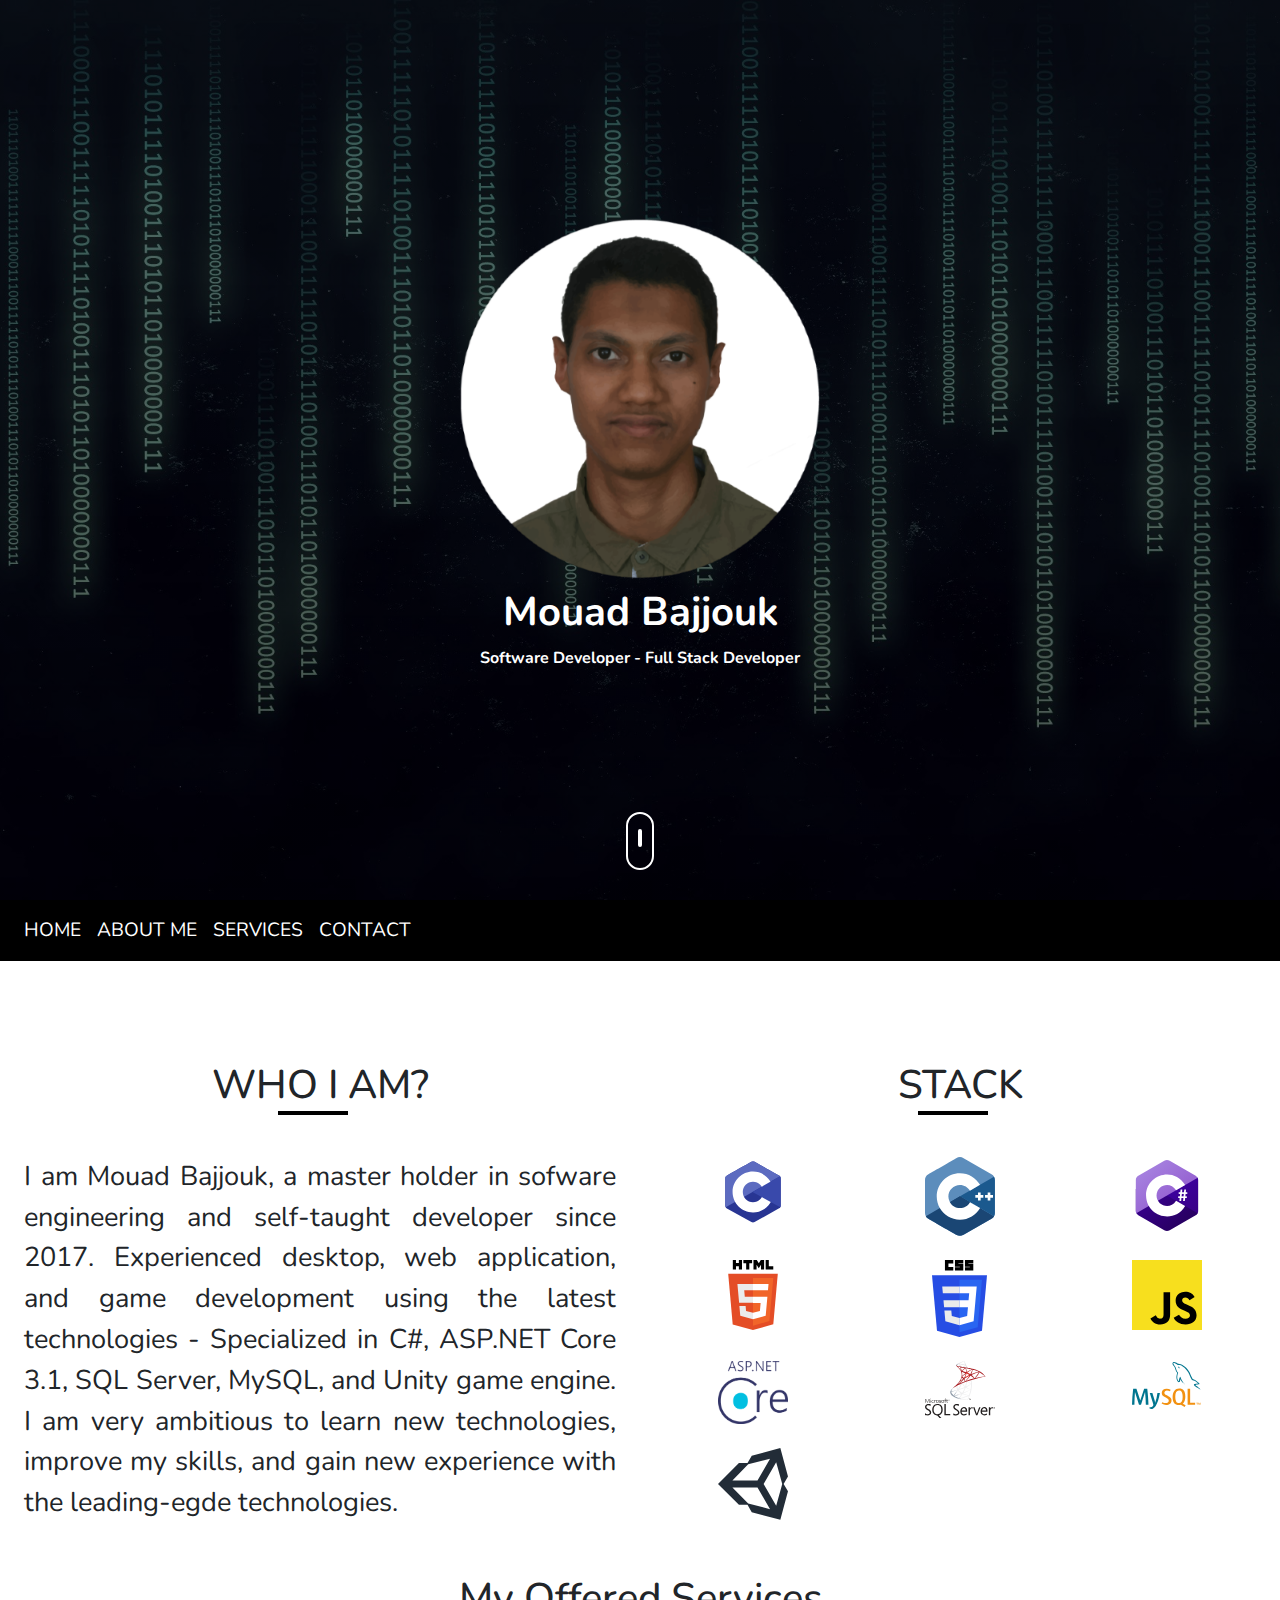
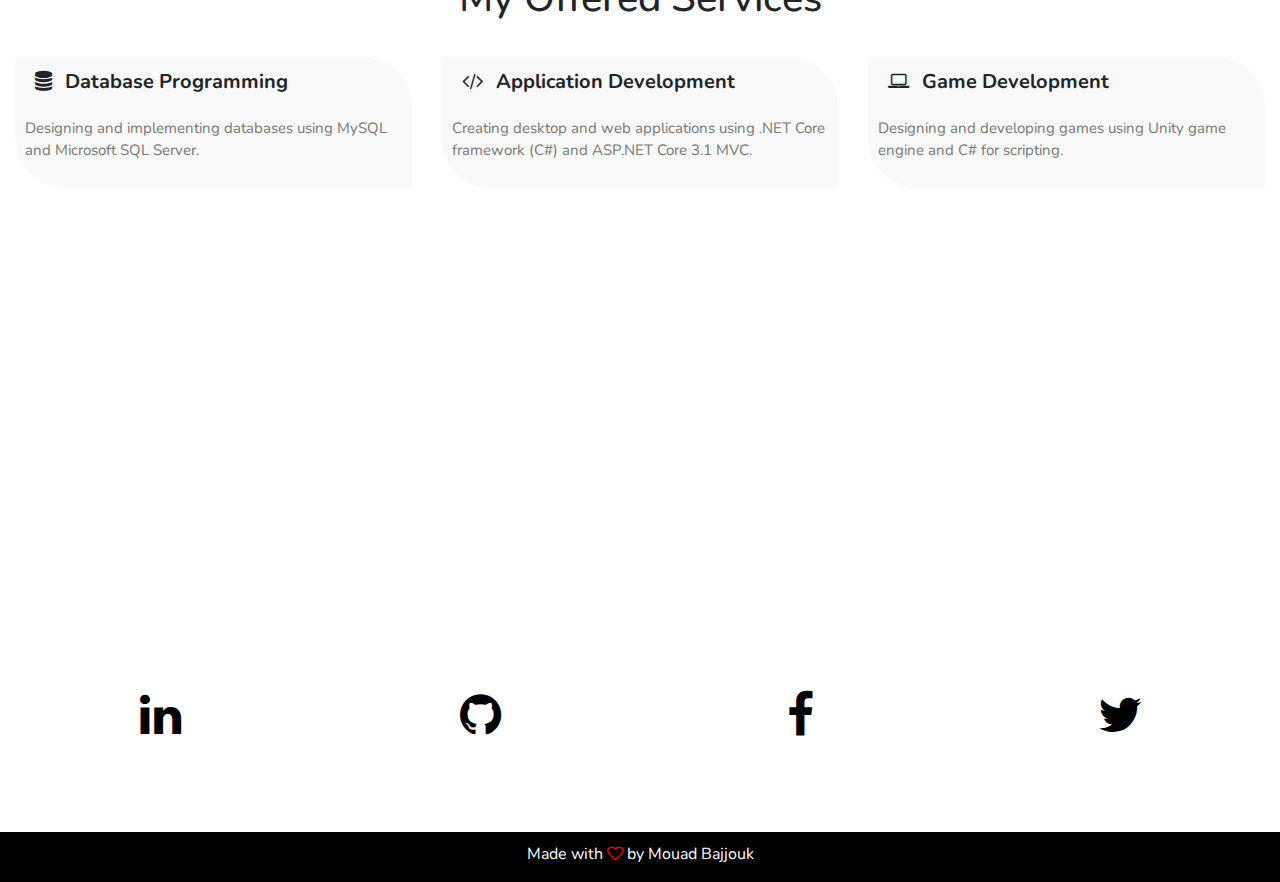
==== index.html @ d325a87f "responsiveness website size" ====
<!DOCTYPE html>
<html lang="en">
    <head>
        <meta charset="utf-8" />
        <title>My Resume</title>
        <link href="https://fonts.googleapis.com/css2?family=Nunito&display=swap" rel="stylesheet" />
        <link rel="icon" href="img/icon.png" />
        <meta name="description" content="Mouad Bajjouk portfolio. A desktop and web application developer. Works also as a game developer using Unity engine." />
        <meta name="keywords" content="C, C++, C#, HTML, CSS, JavaScript, ASP.NET, ASP.NET Core, ASP.NET Core MVC, Microsoft SQL Server, MySQL, Unity" />
        <meta name="author" content="Mouad Bajjouk" />
        <meta name="viewport" content="width=device-width, initial-scale=1.0" />
        <link rel="stylesheet" type="text/css" href="style.css" />
        <link rel="stylesheet" type="text/css" href="https://stackpath.bootstrapcdn.com/bootstrap/4.4.1/css/bootstrap.min.css" />
        <script src="https://code.jquery.com/jquery-3.4.1.slim.min.js"></script>
        <script src="https://cdn.jsdelivr.net/npm/popper.js@1.16.0/dist/umd/popper.min.js"></script>
        <script src="https://stackpath.bootstrapcdn.com/bootstrap/4.4.1/js/bootstrap.min.js"></script>
        <link rel="stylesheet" type="text/css" href="https://stackpath.bootstrapcdn.com/font-awesome/4.7.0/css/font-awesome.min.css" />
        <link href="https://fonts.googleapis.com/css2?family=Nunito&display=swap" rel="stylesheet" />
    </head>
    <body>
        <section id="header">
            <div class="container-fluid text-center">
                <div class="user-box">
                    <img style="width: 80%; height: auto;" src="img/profile.png"/>
                    <h1>Mouad Bajjouk</h1>
                    <p>Software Developer - Full Stack Developer</p>
                </div>
            </div>
            <div class="scroll-btn">
                <div class="scroll-bar">
                    <a href="#about"><span> </span></a>
                </div>
            </div>
        </section>
        <section id="user-info">
            <div class="nav-bar">
                <nav class="navbar navbar-expand-lg">
                    <button class="navbar-toggler" type="button" data-toggle="collapse" data-target="#navbarSupportedContent" aria-controls="navbarSupportedContent" aria-expanded="false" aria-label="Toggle navigation">
                        <i class="fa fa-bars"></i>
                    </button>
                    <div class="collapse navbar-collapse" id="navbarSupportedContent">
                        <ul class="navbar-nav">
                            <li class="nav-item"><a class="nav-link" href="#top">HOME</a></li>
                            <li class="nav-item"><a class="nav-link" href="#about">ABOUT ME</a></li>
                            <li class="nav-item"><a class="nav-link" href="#services">SERVICES</a></li>
                            <li class="nav-item"><a class="nav-link" href="#contact">CONTACT</a></li>
                        </ul>
                    </div>
                </nav>
            </div>
            <div class="about container-fluid" id="about">
                <div class="row">
                    <div class="col-12 col-md-6 px-4">
                        <h1 class="text-center line">WHO I AM?</h1>
                        <p class="text-justify mt-5" style="font-size: 1.7rem;">
                            I am Mouad Bajjouk, a master holder in sofware engineering and self-taught developer since 2017. Experienced desktop, web application, and game development using the latest technologies - Specialized in C#,
                            ASP.NET Core 3.1, SQL Server, MySQL, and Unity game engine. I am very ambitious to learn new technologies, improve my skills, and gain new experience with the leading-egde technologies.
                        </p>
                    </div>
                    <div class="col-12 col-md-6 px-4">
                        <h1 class="text-center line">STACK</h1>
                        <center>
                            <div class="row mt-5 pb-4">
                                <div class="pb-4 col-6 col-md-4"><img class="img-fluid stack" src="img/svg/c-programming.svg" /></div>
                                <div class="pb-4 col-6 col-md-4"><img class="img-fluid stack" src="img/svg/c-logo-svg-vector.svg" /></div>
                                <div class="pb-4 col-6 col-md-4"><img class="img-fluid stack" src="img/svg/C_Sharp_logo.svg" /></div>
                                <div class="pb-4 col-6 col-md-4"><img class="img-fluid stack" src="img/svg/HTML5%20Logo.svg" /></div>
                                <div class="pb-4 col-6 col-md-4"><img class="img-fluid stack" src="img/svg/CSS3_logo_and_wordmark.svg" style="width: 55px;" /></div>
                                <div class="pb-4 col-6 col-md-4"><img class="img-fluid stack" src="img/svg/Unofficial_JavaScript_logo_2.svg" /></div>
                                <div class="pb-4 col-6 col-md-4"><img class="img-fluid stack" src="img/svg/pngwing.com.png" /></div>
                                <div class="col-6 col-md-4"><img class="img-fluid stack" src="img/svg/microsoft-sql-server.svg" /></div>
                                <div class="col-6 col-md-4"><img class="img-fluid stack" src="img/svg/mysql-7.svg" /></div>
                                <div class="col-6 col-md-4"><img class="img-fluid stack" src="img/svg/unity-seeklogo.com.svg" /></div>
                            </div>
                        </center>
                    </div>
                </div>
            </div>
            <div class="services" id="services" style="margin-top: 10rem;">
                <div class="container-fluid">
                    <h1 class="text-center">My Offered Services</h1>
                    <div class="row">
                        <div class="col-md-4">
                            <div class="service-box">
                                <i class="fa fa-database"></i><span>Database Programming</span>
                                <p>Designing and implementing databases using MySQL and Microsoft SQL Server.</p>
                            </div>
                        </div>
                        <div class="col-md-4">
                            <div class="service-box">
                                <i class="fa fa-code"></i><span>Application Development</span>
                                <p>Creating desktop and web applications using .NET Core framework (C#) and ASP.NET Core 3.1 MVC.</p>
                            </div>
                        </div>
                        <div class="col-md-4">
                            <div class="service-box">
                                <i class="fa fa-laptop"></i><span>Game Development</span>
                                <p>Designing and developing games using Unity game engine and C# for scripting.</p>
                            </div>
                        </div>
                    </div>
                </div>
            </div>
            <div class="contact" id="contact">
                <div class="container-fluid text-center">
                    <h1>Contact Me</h1>
                    <div class="row">
                        <div class="col-md-4">
                            <i class="fa fa-phone"></i>
                            <p>
                                +212 648643397<br />
                                +60 1423557506
                            </p>
                        </div>
                        <div class="col-md-4">
                            <i class="fa fa-envelope"></i>
                            <p>mouad.baj@gmail.com</p>
                        </div>
                        <div class="col-md-4">
                            <i class="fa fa-paperclip"></i>
                            <p><a href="form.html" class="nav-link" style="text-decoration: underline;">Form</a></p>
                        </div>
                    </div>
                    <a href="files/CV Final - ex web.pdf">
                        <button type="button" class="btn btn-primary"><i class="fa fa-download"></i>Resume</button>
                    </a>
                    <a href="https://www.linkedin.com/in/mouadbajjouk/" target="_blank">
                        <button type="button" class="btn btn-primary"><i class="fa fa-rocket"></i>Hire Me!</button>
                    </a>
                </div>
                <div class="container-fluid text-center" style="margin-top: 3rem;">
                    <div class="row">
                        <div class="col-3 col-sm-3">
                            <a href="https://www.linkedin.com/in/mouadbajjouk/" target="_blank">
                                <button class="social-btn"><i class="fa fa-linkedin" style="font-size: 3rem;"></i></button>
                            </a>
                        </div>
                        <div class="col-3 col-sm-3">
                            <a href="https://github.com/mouadbajjouk" target="_blank">
                                <button class="social-btn"><i class="fa fa-github" style="font-size: 3rem;"></i></button>
                            </a>
                        </div>
                        <div class="col-3 col-sm-3">
                            <a href="https://www.facebook.com/mouad.bajjouk/" target="_blank">
                                <button class="social-btn"><i class="fa fa-facebook" style="font-size: 3rem;"></i></button>
                            </a>
                        </div>
                        <div class="col-3 col-sm-3">
                            <a href="https://twitter.com/mouad_baj" target="_blank">
                                <button class="social-btn"><i class="fa fa-twitter" style="font-size: 3rem;"></i></button>
                            </a>
                        </div>
                    </div>
                </div>
                <div class="footer text-center">
                    <p>Made with <i class="fa fa-heart-o"></i> by Mouad Bajjouk</p>
                </div>
            </div>
        </section>
        <script src="smooth-scroll.js"></script>
        <script>
            var scroll = new SmoothScroll('a[href*="#"]');
        </script>
    </body>
</html>
---- style.css ----
* {
    font-family: "Nunito", sans-serif;
}
body {
    margin: 0;
    padding: 0;
    font-family: "Nunito", sans-serif;
}
#header {
    height: 100vh;
    background: linear-gradient(rgba(0, 0, 0, 0.6), rgba(0, 0, 0, 0.6)), url(img/background.jpg);
    background-position: center;
    background-size: cover;
    background-attachment: fixed;
}
.user-box {
    top: 50%;
    left: 50%;
    transform: translate(-50%, -50%);
    position: absolute;
}
.user-box img {
/*
    border-radius: 50%;
    border: 2px solid #6caed5;
*/
}
.user-box h1 {
    color: #fff;
    font-weight: bold;
    margin: 10px;
}
.user-box p {
    color: #fff;
    font-weight: bold;
    margin: 10px;
}
.scroll-btn {
    bottom: 30px;
    position: absolute;
    left: 50%;
    transform: translateX(-50%);
    border: 2px solid #fff;
    padding: 10px 10px 20px;
    border-radius: 30px;
}
.scroll-bar span {
    border: 2px solid #fff;
    font-size: 10px;
    border-radius: 30px;
}
.scroll-bar {
    animation: mover 1s infinite alternate;
}
@keyframes mover {
    0% {
        transform: translateY(0);
    }
    0% {
        transform: translateY(10px);
    }
}
.about {
    padding-top: 100px;
    margin-bottom: -130px;
}
.profile-img {
    height: auto;
    width: 20rem;
}
.nav-bar {
    top: 0;
    position: sticky;
    z-index: 2;
}
.navbar {
    background-color: #000;
}
.navbar-brand img {
    height: 50px;
}
.nav-bar .fa-bars {
    font-size: 35px;
    color: #fff;
}
.navbar-toggler {
    outline: none !important;
}
.navbar-nav {
}
.nav-link {
    color: #fff !important;
    font-size: 1.2rem;
}
.skills-bar p {
    margin-bottom: 6px;
    font-weight: 600;
}
.progress {
    border-radius: 16px !important;
    margin-bottom: 10px;
}
.progress-bar {
    border-radius: 16px;
    background: #000 !important;
}
.line::after {
    content: "";
    position: absolute;
    border-top: 4px solid black;
    left: 43.5%;
    top: 50px;
    margin: auto;
    width: 70px;
    height: 0px;
}
.stack {
    width: 70px;
    height: 70px;
}
.resume {
    margin-top: -50px;
    padding-top: 50px;
    padding-bottom: 30px;
    background-color: #f9f9f9;
}
.resume h3 {
    margin-bottom: 50px;
}
.timeline {
    list-style-type: none;
    position: relative;
}
.timeline:before {
    content: "";
    background: #555;
    display: inline-block;
    position: absolute;
    left: 29px;
    width: 2px;
    height: 100%;
    z-index: 1;
}
.timeline li {
    margin-top: 20px;
    margin-bottom: 20px;
    margin-left: 20px;
    background: #fff;
}
.timeline li h4 {
    background-color: #000;
    padding: 5px 0 5px 20px;
    color: #fff;
    font-size: 15px;
}
.timeline li h4 span {
    font-weight: bold;
    color: #ccc;
}
.timeline li:before {
    content: "";
    background: #fff;
    display: inline-block;
    position: absolute;
    border-radius: 50%;
    border: 3px solid #000;
    left: 20px;
    width: 20px;
    height: 20px;
    z-index: 1;
}
.services {
    padding-top: 00px;
    padding-bottom: 50px;
}
.services h1 {
    margin-bottom: 15px;
}
.service-box {
    background: #f9f9f9;
    padding: 10px;
    margin-top: 20px;
    border-top-right-radius: 50px;
    border-bottom-left-radius: 50px;
    transition: 1s;
}
.service-box .fa {
    margin: 0 10px;
    font-size: 20px;
}
.service-box span {
    margin: 3px;
    font-size: 20px;
    font-weight: bold;
}
.service-box p {
    font-size: 15px;
    margin-top: 20px;
    color: #777;
    transition: 1s;
}
.service-box:hover {
    background: #000;
    color: #fff;
    border-top-right-radius: 0px;
    border-bottom-left-radius: 0px;
    border-top-left-radius: 50px;
    border-bottom-right-radius: 50px;
    transition: 1s;
}
.service-box:hover p {
    color: #fff;
    transition: 1s;
}
.contact {
    padding-top: 50px;
    background: linear-gradient(rgba(0, 0, 0, 0.8), rgba(0, 0, 0, 0.8)), url(img/background.jpg);
    background-position: center;
    background-size: cover;
    background-attachment: fixed;
    color: #fff;
}
.contact .row {
    padding: 30px 0px;
    font-size: 22px;
}
.contact .col-md-4 .fa {
    padding: 10px;
    font-size: 40px;
}
.contact .btn {
    padding: 10px 25px 10px 25px;
    margin: 5px;
    border-radius: 30px;
    border: 2px solid #fff;
    background: transparent;
}
.contact .btn:focus {
    box-shadow: none !important;
}
.contact .btn:hover {
    border: 2px solid #000 !important;
    background: #fff !important;
    transition: 0.6s;
    color: #000;
}
.contact .btn .fa {
    margin-right: 10px;
}
.footer {
    background: #000;
    height: 50px;
    margin-top: 50px;
    color: #fff;
    padding-top: 10px;
}
.fa-heart-o {
    color: red;
}
.social-icons {
    top: 0%;
    transform: translateY(-50%);
    position: sticky;
    z-index: 1;
    width: 80px;
}
.social-icons ul {
    padding: initial;
}
.social-icons ul li {
    height: 40px;
    width: 40px;
    list-style-type: none;
    padding-left: 12px;
    padding-top: 6px;
    margin-top: 5px;
    color: #fff;
    background: #000;
}
.social-icons ul li:hover {
    padding-left: 30px;
    width: 80px;
    transition: 1s;
}
.social-btn {
    width: 70px;
    height: 70px;
    background-color: #fff;
    color: #000;
    border: none;
    transition: 0.3s;
}
.social-btn:hover {
    background-color: #999;
    transition: 0.3s;
}
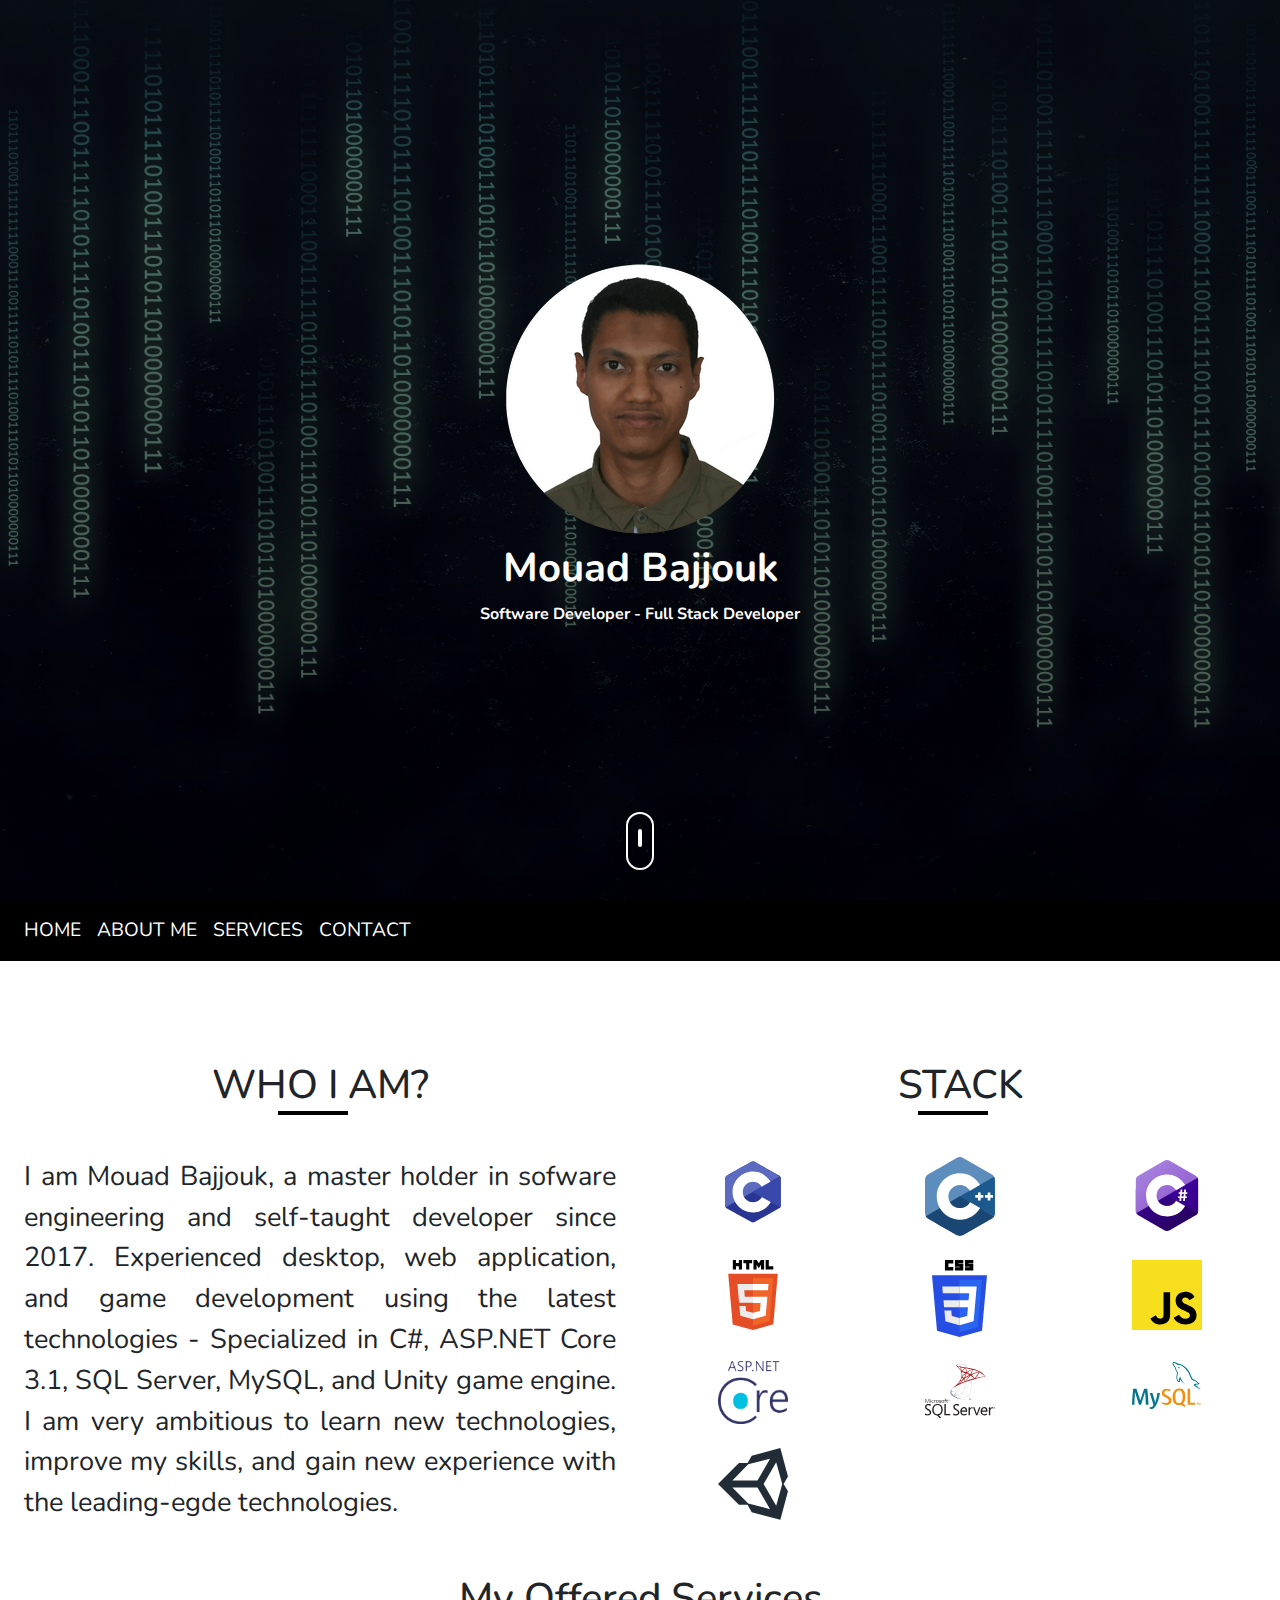
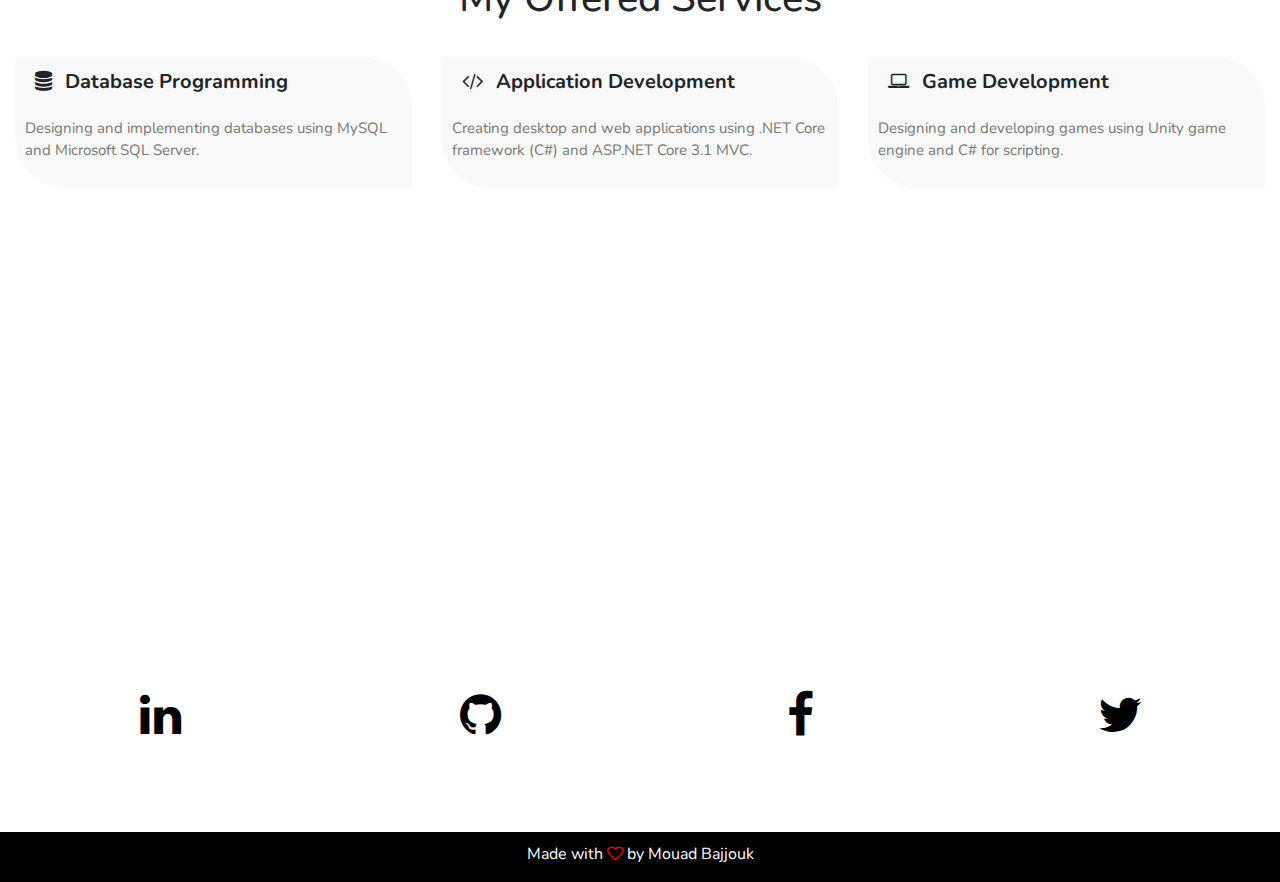
==== commit 6e3376c5: "responsiveness website size" ====
--- a/index.html
+++ b/index.html
@@ -21,7 +21,7 @@
         <section id="header">
             <div class="container-fluid text-center">
                 <div class="user-box">
-                    <img style="width: 80%; height: auto;" src="img/profile.png"/>
+                    <img class="img-fluid" src="img/profile.png"/>
                     <h1>Mouad Bajjouk</h1>
                     <p>Software Developer - Full Stack Developer</p>
                 </div>
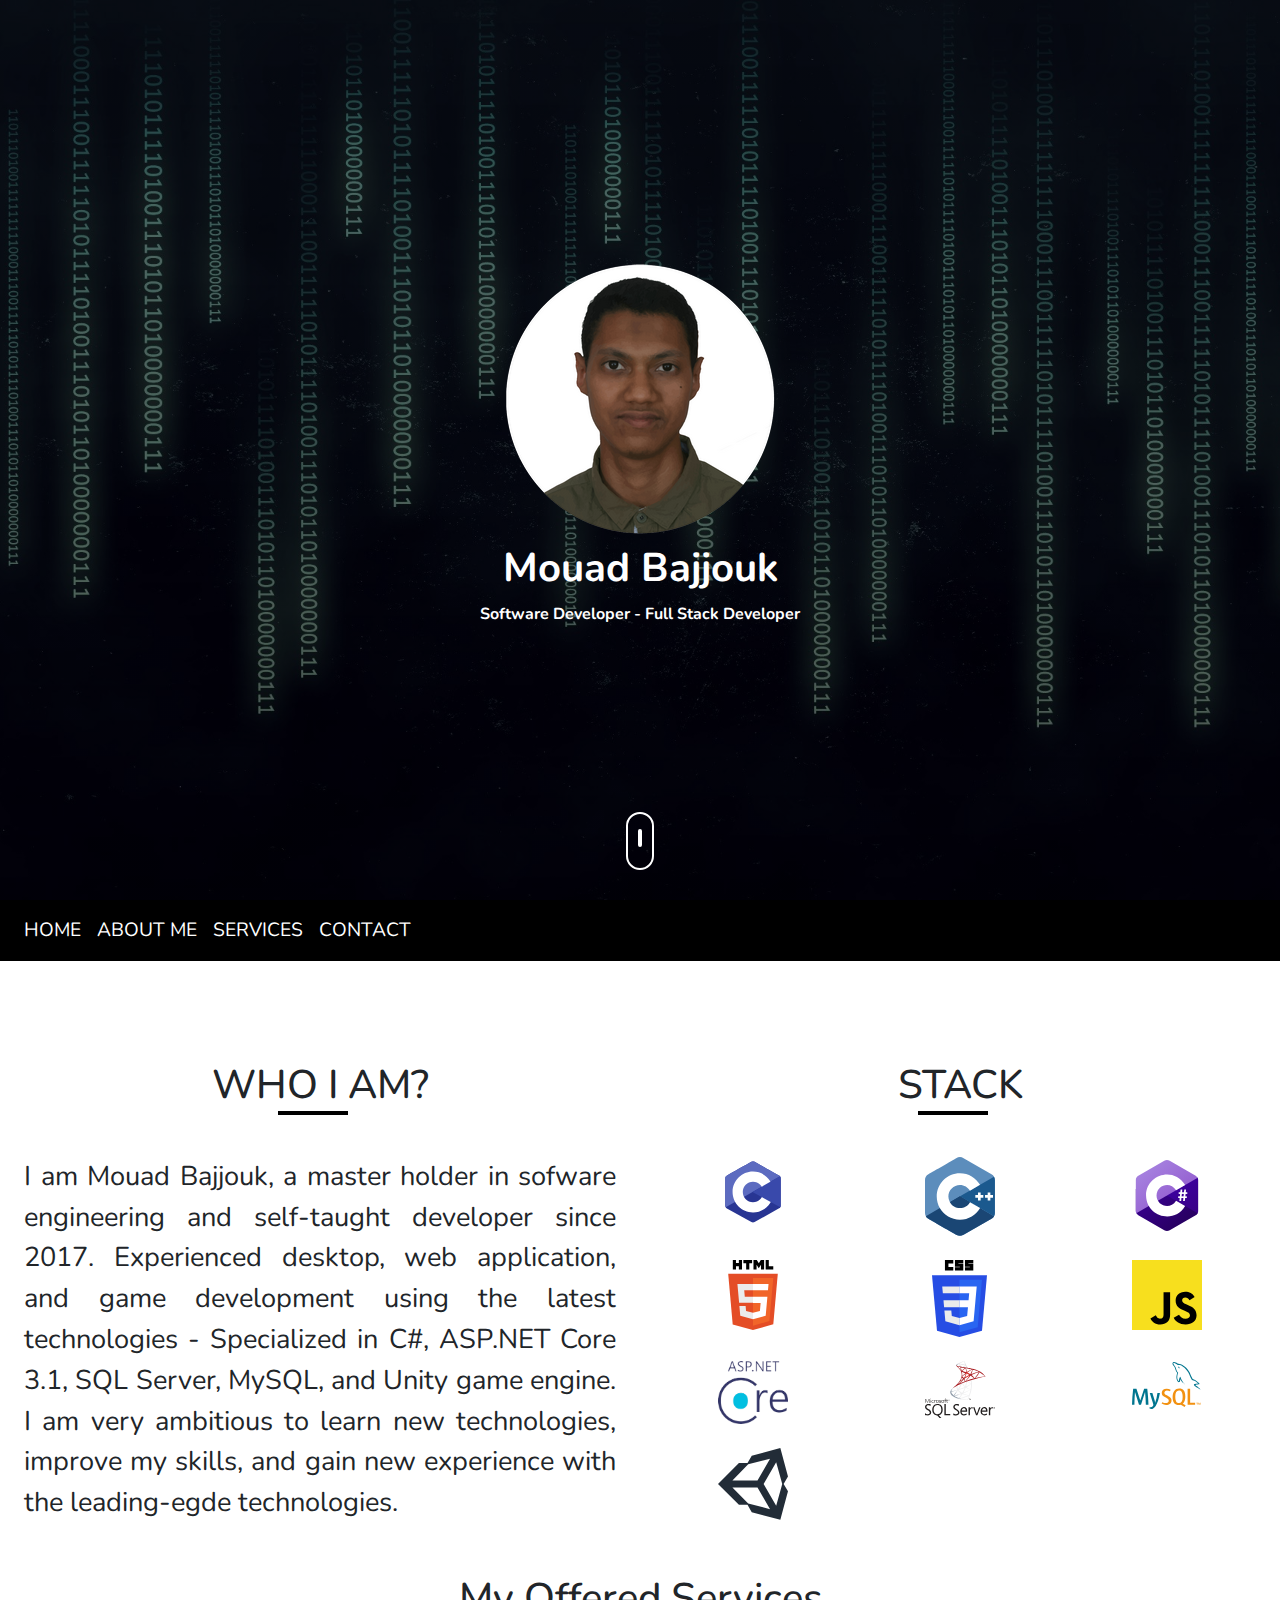
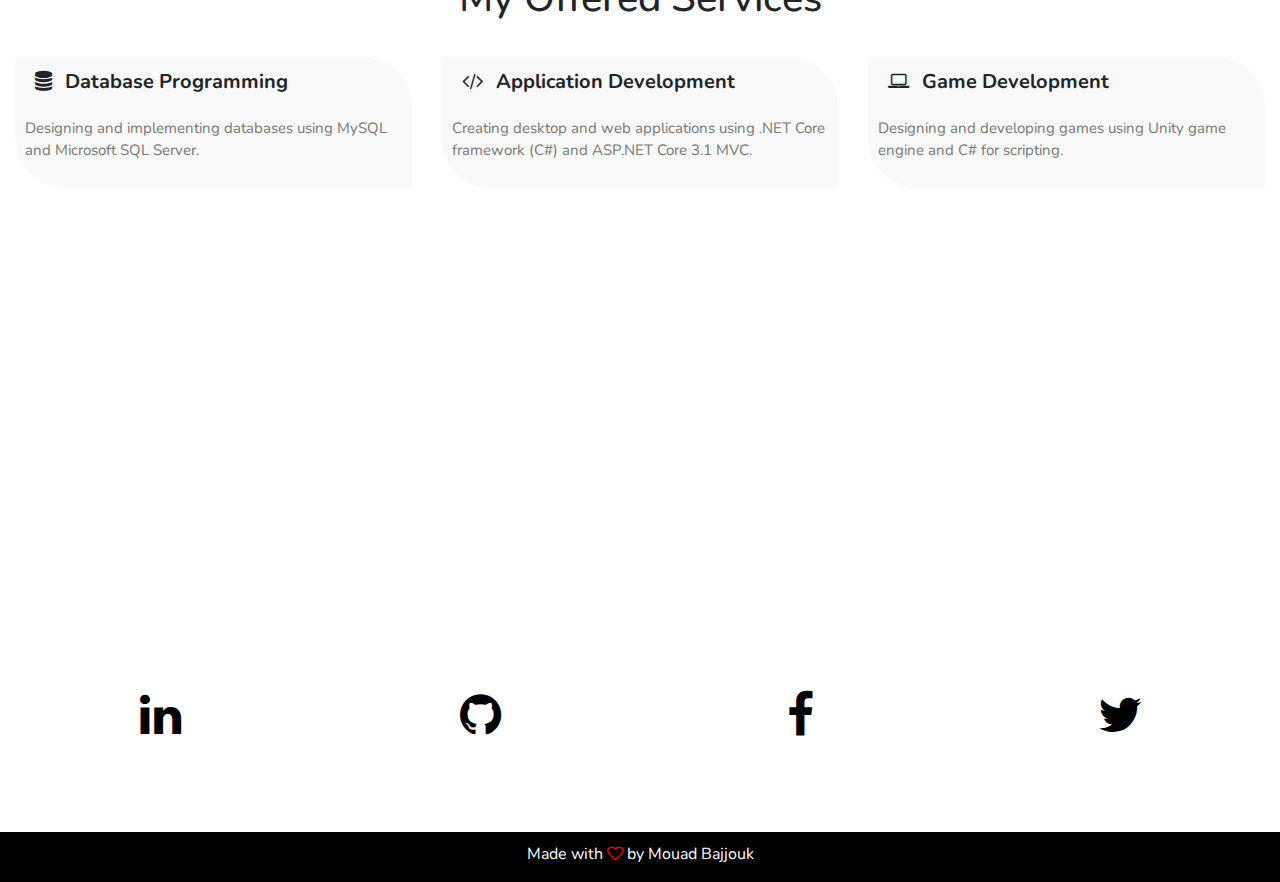
==== commit c6a52ff9: "minification" ====
--- a/index.html
+++ b/index.html
@@ -1,165 +1 @@
-<!DOCTYPE html>
-<html lang="en">
-    <head>
-        <meta charset="utf-8" />
-        <title>My Resume</title>
-        <link href="https://fonts.googleapis.com/css2?family=Nunito&display=swap" rel="stylesheet" />
-        <link rel="icon" href="img/icon.png" />
-        <meta name="description" content="Mouad Bajjouk portfolio. A desktop and web application developer. Works also as a game developer using Unity engine." />
-        <meta name="keywords" content="C, C++, C#, HTML, CSS, JavaScript, ASP.NET, ASP.NET Core, ASP.NET Core MVC, Microsoft SQL Server, MySQL, Unity" />
-        <meta name="author" content="Mouad Bajjouk" />
-        <meta name="viewport" content="width=device-width, initial-scale=1.0" />
-        <link rel="stylesheet" type="text/css" href="style.css" />
-        <link rel="stylesheet" type="text/css" href="https://stackpath.bootstrapcdn.com/bootstrap/4.4.1/css/bootstrap.min.css" />
-        <script src="https://code.jquery.com/jquery-3.4.1.slim.min.js"></script>
-        <script src="https://cdn.jsdelivr.net/npm/popper.js@1.16.0/dist/umd/popper.min.js"></script>
-        <script src="https://stackpath.bootstrapcdn.com/bootstrap/4.4.1/js/bootstrap.min.js"></script>
-        <link rel="stylesheet" type="text/css" href="https://stackpath.bootstrapcdn.com/font-awesome/4.7.0/css/font-awesome.min.css" />
-        <link href="https://fonts.googleapis.com/css2?family=Nunito&display=swap" rel="stylesheet" />
-    </head>
-    <body>
-        <section id="header">
-            <div class="container-fluid text-center">
-                <div class="user-box">
-                    <img class="img-fluid" src="img/profile.png"/>
-                    <h1>Mouad Bajjouk</h1>
-                    <p>Software Developer - Full Stack Developer</p>
-                </div>
-            </div>
-            <div class="scroll-btn">
-                <div class="scroll-bar">
-                    <a href="#about"><span> </span></a>
-                </div>
-            </div>
-        </section>
-        <section id="user-info">
-            <div class="nav-bar">
-                <nav class="navbar navbar-expand-lg">
-                    <button class="navbar-toggler" type="button" data-toggle="collapse" data-target="#navbarSupportedContent" aria-controls="navbarSupportedContent" aria-expanded="false" aria-label="Toggle navigation">
-                        <i class="fa fa-bars"></i>
-                    </button>
-                    <div class="collapse navbar-collapse" id="navbarSupportedContent">
-                        <ul class="navbar-nav">
-                            <li class="nav-item"><a class="nav-link" href="#top">HOME</a></li>
-                            <li class="nav-item"><a class="nav-link" href="#about">ABOUT ME</a></li>
-                            <li class="nav-item"><a class="nav-link" href="#services">SERVICES</a></li>
-                            <li class="nav-item"><a class="nav-link" href="#contact">CONTACT</a></li>
-                        </ul>
-                    </div>
-                </nav>
-            </div>
-            <div class="about container-fluid" id="about">
-                <div class="row">
-                    <div class="col-12 col-md-6 px-4">
-                        <h1 class="text-center line">WHO I AM?</h1>
-                        <p class="text-justify mt-5" style="font-size: 1.7rem;">
-                            I am Mouad Bajjouk, a master holder in sofware engineering and self-taught developer since 2017. Experienced desktop, web application, and game development using the latest technologies - Specialized in C#,
-                            ASP.NET Core 3.1, SQL Server, MySQL, and Unity game engine. I am very ambitious to learn new technologies, improve my skills, and gain new experience with the leading-egde technologies.
-                        </p>
-                    </div>
-                    <div class="col-12 col-md-6 px-4">
-                        <h1 class="text-center line">STACK</h1>
-                        <center>
-                            <div class="row mt-5 pb-4">
-                                <div class="pb-4 col-6 col-md-4"><img class="img-fluid stack" src="img/svg/c-programming.svg" /></div>
-                                <div class="pb-4 col-6 col-md-4"><img class="img-fluid stack" src="img/svg/c-logo-svg-vector.svg" /></div>
-                                <div class="pb-4 col-6 col-md-4"><img class="img-fluid stack" src="img/svg/C_Sharp_logo.svg" /></div>
-                                <div class="pb-4 col-6 col-md-4"><img class="img-fluid stack" src="img/svg/HTML5%20Logo.svg" /></div>
-                                <div class="pb-4 col-6 col-md-4"><img class="img-fluid stack" src="img/svg/CSS3_logo_and_wordmark.svg" style="width: 55px;" /></div>
-                                <div class="pb-4 col-6 col-md-4"><img class="img-fluid stack" src="img/svg/Unofficial_JavaScript_logo_2.svg" /></div>
-                                <div class="pb-4 col-6 col-md-4"><img class="img-fluid stack" src="img/svg/pngwing.com.png" /></div>
-                                <div class="col-6 col-md-4"><img class="img-fluid stack" src="img/svg/microsoft-sql-server.svg" /></div>
-                                <div class="col-6 col-md-4"><img class="img-fluid stack" src="img/svg/mysql-7.svg" /></div>
-                                <div class="col-6 col-md-4"><img class="img-fluid stack" src="img/svg/unity-seeklogo.com.svg" /></div>
-                            </div>
-                        </center>
-                    </div>
-                </div>
-            </div>
-            <div class="services" id="services" style="margin-top: 10rem;">
-                <div class="container-fluid">
-                    <h1 class="text-center">My Offered Services</h1>
-                    <div class="row">
-                        <div class="col-md-4">
-                            <div class="service-box">
-                                <i class="fa fa-database"></i><span>Database Programming</span>
-                                <p>Designing and implementing databases using MySQL and Microsoft SQL Server.</p>
-                            </div>
-                        </div>
-                        <div class="col-md-4">
-                            <div class="service-box">
-                                <i class="fa fa-code"></i><span>Application Development</span>
-                                <p>Creating desktop and web applications using .NET Core framework (C#) and ASP.NET Core 3.1 MVC.</p>
-                            </div>
-                        </div>
-                        <div class="col-md-4">
-                            <div class="service-box">
-                                <i class="fa fa-laptop"></i><span>Game Development</span>
-                                <p>Designing and developing games using Unity game engine and C# for scripting.</p>
-                            </div>
-                        </div>
-                    </div>
-                </div>
-            </div>
-            <div class="contact" id="contact">
-                <div class="container-fluid text-center">
-                    <h1>Contact Me</h1>
-                    <div class="row">
-                        <div class="col-md-4">
-                            <i class="fa fa-phone"></i>
-                            <p>
-                                +212 648643397<br />
-                                +60 1423557506
-                            </p>
-                        </div>
-                        <div class="col-md-4">
-                            <i class="fa fa-envelope"></i>
-                            <p>mouad.baj@gmail.com</p>
-                        </div>
-                        <div class="col-md-4">
-                            <i class="fa fa-paperclip"></i>
-                            <p><a href="form.html" class="nav-link" style="text-decoration: underline;">Form</a></p>
-                        </div>
-                    </div>
-                    <a href="files/CV Final - ex web.pdf">
-                        <button type="button" class="btn btn-primary"><i class="fa fa-download"></i>Resume</button>
-                    </a>
-                    <a href="https://www.linkedin.com/in/mouadbajjouk/" target="_blank">
-                        <button type="button" class="btn btn-primary"><i class="fa fa-rocket"></i>Hire Me!</button>
-                    </a>
-                </div>
-                <div class="container-fluid text-center" style="margin-top: 3rem;">
-                    <div class="row">
-                        <div class="col-3 col-sm-3">
-                            <a href="https://www.linkedin.com/in/mouadbajjouk/" target="_blank">
-                                <button class="social-btn"><i class="fa fa-linkedin" style="font-size: 3rem;"></i></button>
-                            </a>
-                        </div>
-                        <div class="col-3 col-sm-3">
-                            <a href="https://github.com/mouadbajjouk" target="_blank">
-                                <button class="social-btn"><i class="fa fa-github" style="font-size: 3rem;"></i></button>
-                            </a>
-                        </div>
-                        <div class="col-3 col-sm-3">
-                            <a href="https://www.facebook.com/mouad.bajjouk/" target="_blank">
-                                <button class="social-btn"><i class="fa fa-facebook" style="font-size: 3rem;"></i></button>
-                            </a>
-                        </div>
-                        <div class="col-3 col-sm-3">
-                            <a href="https://twitter.com/mouad_baj" target="_blank">
-                                <button class="social-btn"><i class="fa fa-twitter" style="font-size: 3rem;"></i></button>
-                            </a>
-                        </div>
-                    </div>
-                </div>
-                <div class="footer text-center">
-                    <p>Made with <i class="fa fa-heart-o"></i> by Mouad Bajjouk</p>
-                </div>
-            </div>
-        </section>
-        <script src="smooth-scroll.js"></script>
-        <script>
-            var scroll = new SmoothScroll('a[href*="#"]');
-        </script>
-    </body>
-</html>
+<!DOCTYPE html><html lang="en"><head><meta charset="utf-8" /><title>My Resume</title><link href="https://fonts.googleapis.com/css2?family=Nunito&display=swap" rel="stylesheet" /><link rel="icon" href="img/icon.png" /><meta name="description" content="Mouad Bajjouk portfolio. A desktop and web application developer. Works also as a game developer using Unity engine." /><meta name="keywords" content="C, C++, C#, HTML, CSS, JavaScript, ASP.NET, ASP.NET Core, ASP.NET Core MVC, Microsoft SQL Server, MySQL, Unity" /><meta name="author" content="Mouad Bajjouk" /><meta name="viewport" content="width=device-width, initial-scale=1.0" /><link rel="stylesheet" type="text/css" href="style.css" /><link rel="stylesheet" type="text/css" href="https://stackpath.bootstrapcdn.com/bootstrap/4.4.1/css/bootstrap.min.css" /> <script src="https://code.jquery.com/jquery-3.4.1.slim.min.js"></script> <script src="https://cdn.jsdelivr.net/npm/popper.js@1.16.0/dist/umd/popper.min.js"></script> <script src="https://stackpath.bootstrapcdn.com/bootstrap/4.4.1/js/bootstrap.min.js"></script> <link rel="stylesheet" type="text/css" href="https://stackpath.bootstrapcdn.com/font-awesome/4.7.0/css/font-awesome.min.css" /><link href="https://fonts.googleapis.com/css2?family=Nunito&display=swap" rel="stylesheet" /></head><body> <section id="header"><div class="container-fluid text-center"><div class="user-box"> <img class="img-fluid" src="img/profile.png"/><h1>Mouad Bajjouk</h1><p>Software Developer - Full Stack Developer</p></div></div><div class="scroll-btn"><div class="scroll-bar"> <a href="#about"><span> </span></a></div></div> </section> <section id="user-info"><div class="nav-bar"> <nav class="navbar navbar-expand-lg"> <button class="navbar-toggler" type="button" data-toggle="collapse" data-target="#navbarSupportedContent" aria-controls="navbarSupportedContent" aria-expanded="false" aria-label="Toggle navigation"> <i class="fa fa-bars"></i> </button><div class="collapse navbar-collapse" id="navbarSupportedContent"><ul class="navbar-nav"><li class="nav-item"><a class="nav-link" href="#top">HOME</a></li><li class="nav-item"><a class="nav-link" href="#about">ABOUT ME</a></li><li class="nav-item"><a class="nav-link" href="#services">SERVICES</a></li><li class="nav-item"><a class="nav-link" href="#contact">CONTACT</a></li></ul></div> </nav></div><div class="about container-fluid" id="about"><div class="row"><div class="col-12 col-md-6 px-4"><h1 class="text-center line">WHO I AM?</h1><p class="text-justify mt-5" style="font-size: 1.7rem;"> I am Mouad Bajjouk, a master holder in sofware engineering and self-taught developer since 2017. Experienced desktop, web application, and game development using the latest technologies - Specialized in C#, ASP.NET Core 3.1, SQL Server, MySQL, and Unity game engine. I am very ambitious to learn new technologies, improve my skills, and gain new experience with the leading-egde technologies.</p></div><div class="col-12 col-md-6 px-4"><h1 class="text-center line">STACK</h1><center><div class="row mt-5 pb-4"><div class="pb-4 col-6 col-md-4"><img class="img-fluid stack" src="img/svg/c-programming.svg" /></div><div class="pb-4 col-6 col-md-4"><img class="img-fluid stack" src="img/svg/c-logo-svg-vector.svg" /></div><div class="pb-4 col-6 col-md-4"><img class="img-fluid stack" src="img/svg/C_Sharp_logo.svg" /></div><div class="pb-4 col-6 col-md-4"><img class="img-fluid stack" src="img/svg/HTML5%20Logo.svg" /></div><div class="pb-4 col-6 col-md-4"><img class="img-fluid stack" src="img/svg/CSS3_logo_and_wordmark.svg" style="width: 55px;" /></div><div class="pb-4 col-6 col-md-4"><img class="img-fluid stack" src="img/svg/Unofficial_JavaScript_logo_2.svg" /></div><div class="pb-4 col-6 col-md-4"><img class="img-fluid stack" src="img/svg/pngwing.com.png" /></div><div class="col-6 col-md-4"><img class="img-fluid stack" src="img/svg/microsoft-sql-server.svg" /></div><div class="col-6 col-md-4"><img class="img-fluid stack" src="img/svg/mysql-7.svg" /></div><div class="col-6 col-md-4"><img class="img-fluid stack" src="img/svg/unity-seeklogo.com.svg" /></div></div></center></div></div></div><div class="services" id="services" style="margin-top: 10rem;"><div class="container-fluid"><h1 class="text-center">My Offered Services</h1><div class="row"><div class="col-md-4"><div class="service-box"> <i class="fa fa-database"></i><span>Database Programming</span><p>Designing and implementing databases using MySQL and Microsoft SQL Server.</p></div></div><div class="col-md-4"><div class="service-box"> <i class="fa fa-code"></i><span>Application Development</span><p>Creating desktop and web applications using .NET Core framework (C#) and ASP.NET Core 3.1 MVC.</p></div></div><div class="col-md-4"><div class="service-box"> <i class="fa fa-laptop"></i><span>Game Development</span><p>Designing and developing games using Unity game engine and C# for scripting.</p></div></div></div></div></div><div class="contact" id="contact"><div class="container-fluid text-center"><h1>Contact Me</h1><div class="row"><div class="col-md-4"> <i class="fa fa-phone"></i><p> +212 648643397<br /> +60 1423557506</p></div><div class="col-md-4"> <i class="fa fa-envelope"></i><p>mouad.baj@gmail.com</p></div><div class="col-md-4"> <i class="fa fa-paperclip"></i><p><a href="form.html" class="nav-link" style="text-decoration: underline;">Form</a></p></div></div> <a href="files/CV Final - ex web.pdf"> <button type="button" class="btn btn-primary"><i class="fa fa-download"></i>Resume</button> </a> <a href="https://www.linkedin.com/in/mouadbajjouk/" target="_blank"> <button type="button" class="btn btn-primary"><i class="fa fa-rocket"></i>Hire Me!</button> </a></div><div class="container-fluid text-center" style="margin-top: 3rem;"><div class="row"><div class="col-3 col-sm-3"> <a href="https://www.linkedin.com/in/mouadbajjouk/" target="_blank"> <button class="social-btn"><i class="fa fa-linkedin" style="font-size: 3rem;"></i></button> </a></div><div class="col-3 col-sm-3"> <a href="https://github.com/mouadbajjouk" target="_blank"> <button class="social-btn"><i class="fa fa-github" style="font-size: 3rem;"></i></button> </a></div><div class="col-3 col-sm-3"> <a href="https://www.facebook.com/mouad.bajjouk/" target="_blank"> <button class="social-btn"><i class="fa fa-facebook" style="font-size: 3rem;"></i></button> </a></div><div class="col-3 col-sm-3"> <a href="https://twitter.com/mouad_baj" target="_blank"> <button class="social-btn"><i class="fa fa-twitter" style="font-size: 3rem;"></i></button> </a></div></div></div><div class="footer text-center"><p>Made with <i class="fa fa-heart-o"></i> by Mouad Bajjouk</p></div></div> </section> <script src="smooth-scroll.js"></script> <script>var scroll=new SmoothScroll('a[href*="#"]');</script> </body></html>--- a/style.css
+++ b/style.css
@@ -1,296 +1 @@
-* {
-    font-family: "Nunito", sans-serif;
-}
-body {
-    margin: 0;
-    padding: 0;
-    font-family: "Nunito", sans-serif;
-}
-#header {
-    height: 100vh;
-    background: linear-gradient(rgba(0, 0, 0, 0.6), rgba(0, 0, 0, 0.6)), url(img/background.jpg);
-    background-position: center;
-    background-size: cover;
-    background-attachment: fixed;
-}
-.user-box {
-    top: 50%;
-    left: 50%;
-    transform: translate(-50%, -50%);
-    position: absolute;
-}
-.user-box img {
-/*
-    border-radius: 50%;
-    border: 2px solid #6caed5;
-*/
-}
-.user-box h1 {
-    color: #fff;
-    font-weight: bold;
-    margin: 10px;
-}
-.user-box p {
-    color: #fff;
-    font-weight: bold;
-    margin: 10px;
-}
-.scroll-btn {
-    bottom: 30px;
-    position: absolute;
-    left: 50%;
-    transform: translateX(-50%);
-    border: 2px solid #fff;
-    padding: 10px 10px 20px;
-    border-radius: 30px;
-}
-.scroll-bar span {
-    border: 2px solid #fff;
-    font-size: 10px;
-    border-radius: 30px;
-}
-.scroll-bar {
-    animation: mover 1s infinite alternate;
-}
-@keyframes mover {
-    0% {
-        transform: translateY(0);
-    }
-    0% {
-        transform: translateY(10px);
-    }
-}
-.about {
-    padding-top: 100px;
-    margin-bottom: -130px;
-}
-.profile-img {
-    height: auto;
-    width: 20rem;
-}
-.nav-bar {
-    top: 0;
-    position: sticky;
-    z-index: 2;
-}
-.navbar {
-    background-color: #000;
-}
-.navbar-brand img {
-    height: 50px;
-}
-.nav-bar .fa-bars {
-    font-size: 35px;
-    color: #fff;
-}
-.navbar-toggler {
-    outline: none !important;
-}
-.navbar-nav {
-}
-.nav-link {
-    color: #fff !important;
-    font-size: 1.2rem;
-}
-.skills-bar p {
-    margin-bottom: 6px;
-    font-weight: 600;
-}
-.progress {
-    border-radius: 16px !important;
-    margin-bottom: 10px;
-}
-.progress-bar {
-    border-radius: 16px;
-    background: #000 !important;
-}
-.line::after {
-    content: "";
-    position: absolute;
-    border-top: 4px solid black;
-    left: 43.5%;
-    top: 50px;
-    margin: auto;
-    width: 70px;
-    height: 0px;
-}
-.stack {
-    width: 70px;
-    height: 70px;
-}
-.resume {
-    margin-top: -50px;
-    padding-top: 50px;
-    padding-bottom: 30px;
-    background-color: #f9f9f9;
-}
-.resume h3 {
-    margin-bottom: 50px;
-}
-.timeline {
-    list-style-type: none;
-    position: relative;
-}
-.timeline:before {
-    content: "";
-    background: #555;
-    display: inline-block;
-    position: absolute;
-    left: 29px;
-    width: 2px;
-    height: 100%;
-    z-index: 1;
-}
-.timeline li {
-    margin-top: 20px;
-    margin-bottom: 20px;
-    margin-left: 20px;
-    background: #fff;
-}
-.timeline li h4 {
-    background-color: #000;
-    padding: 5px 0 5px 20px;
-    color: #fff;
-    font-size: 15px;
-}
-.timeline li h4 span {
-    font-weight: bold;
-    color: #ccc;
-}
-.timeline li:before {
-    content: "";
-    background: #fff;
-    display: inline-block;
-    position: absolute;
-    border-radius: 50%;
-    border: 3px solid #000;
-    left: 20px;
-    width: 20px;
-    height: 20px;
-    z-index: 1;
-}
-.services {
-    padding-top: 00px;
-    padding-bottom: 50px;
-}
-.services h1 {
-    margin-bottom: 15px;
-}
-.service-box {
-    background: #f9f9f9;
-    padding: 10px;
-    margin-top: 20px;
-    border-top-right-radius: 50px;
-    border-bottom-left-radius: 50px;
-    transition: 1s;
-}
-.service-box .fa {
-    margin: 0 10px;
-    font-size: 20px;
-}
-.service-box span {
-    margin: 3px;
-    font-size: 20px;
-    font-weight: bold;
-}
-.service-box p {
-    font-size: 15px;
-    margin-top: 20px;
-    color: #777;
-    transition: 1s;
-}
-.service-box:hover {
-    background: #000;
-    color: #fff;
-    border-top-right-radius: 0px;
-    border-bottom-left-radius: 0px;
-    border-top-left-radius: 50px;
-    border-bottom-right-radius: 50px;
-    transition: 1s;
-}
-.service-box:hover p {
-    color: #fff;
-    transition: 1s;
-}
-.contact {
-    padding-top: 50px;
-    background: linear-gradient(rgba(0, 0, 0, 0.8), rgba(0, 0, 0, 0.8)), url(img/background.jpg);
-    background-position: center;
-    background-size: cover;
-    background-attachment: fixed;
-    color: #fff;
-}
-.contact .row {
-    padding: 30px 0px;
-    font-size: 22px;
-}
-.contact .col-md-4 .fa {
-    padding: 10px;
-    font-size: 40px;
-}
-.contact .btn {
-    padding: 10px 25px 10px 25px;
-    margin: 5px;
-    border-radius: 30px;
-    border: 2px solid #fff;
-    background: transparent;
-}
-.contact .btn:focus {
-    box-shadow: none !important;
-}
-.contact .btn:hover {
-    border: 2px solid #000 !important;
-    background: #fff !important;
-    transition: 0.6s;
-    color: #000;
-}
-.contact .btn .fa {
-    margin-right: 10px;
-}
-.footer {
-    background: #000;
-    height: 50px;
-    margin-top: 50px;
-    color: #fff;
-    padding-top: 10px;
-}
-.fa-heart-o {
-    color: red;
-}
-.social-icons {
-    top: 0%;
-    transform: translateY(-50%);
-    position: sticky;
-    z-index: 1;
-    width: 80px;
-}
-.social-icons ul {
-    padding: initial;
-}
-.social-icons ul li {
-    height: 40px;
-    width: 40px;
-    list-style-type: none;
-    padding-left: 12px;
-    padding-top: 6px;
-    margin-top: 5px;
-    color: #fff;
-    background: #000;
-}
-.social-icons ul li:hover {
-    padding-left: 30px;
-    width: 80px;
-    transition: 1s;
-}
-.social-btn {
-    width: 70px;
-    height: 70px;
-    background-color: #fff;
-    color: #000;
-    border: none;
-    transition: 0.3s;
-}
-.social-btn:hover {
-    background-color: #999;
-    transition: 0.3s;
-}
+*{font-family:"Nunito",sans-serif}body{margin:0;padding:0;font-family:"Nunito",sans-serif}#header{height:100vh;background:linear-gradient(rgba(0,0,0,0.6),rgba(0,0,0,0.6)),url(img/background.jpg);background-position:center;background-size:cover;background-attachment:fixed}.user-box{top:50%;left:50%;transform:translate(-50%, -50%);position:absolute}.user-box img{}.user-box h1{color:#fff;font-weight:bold;margin:10px}.user-box p{color:#fff;font-weight:bold;margin:10px}.scroll-btn{bottom:30px;position:absolute;left:50%;transform:translateX(-50%);border:2px solid #fff;padding:10px 10px 20px;border-radius:30px}.scroll-bar span{border:2px solid #fff;font-size:10px;border-radius:30px}.scroll-bar{animation:mover 1s infinite alternate}@keyframes mover{0%{transform:translateY(0)}0%{transform:translateY(10px)}}.about{padding-top:100px;margin-bottom:-130px}.profile-img{height:auto;width:20rem}.nav-bar{top:0;position:sticky;z-index:2}.navbar{background-color:#000}.navbar-brand img{height:50px}.nav-bar .fa-bars{font-size:35px;color:#fff}.navbar-toggler{outline:none !important}.navbar-nav{}.nav-link{color:#fff !important;font-size:1.2rem}.skills-bar p{margin-bottom:6px;font-weight:600}.progress{border-radius:16px !important;margin-bottom:10px}.progress-bar{border-radius:16px;background:#000 !important}.line::after{content:"";position:absolute;border-top:4px solid black;left:43.5%;top:50px;margin:auto;width:70px;height:0px}.stack{width:70px;height:70px}.resume{margin-top:-50px;padding-top:50px;padding-bottom:30px;background-color:#f9f9f9}.resume h3{margin-bottom:50px}.timeline{list-style-type:none;position:relative}.timeline:before{content:"";background:#555;display:inline-block;position:absolute;left:29px;width:2px;height:100%;z-index:1}.timeline li{margin-top:20px;margin-bottom:20px;margin-left:20px;background:#fff}.timeline li h4{background-color:#000;padding:5px 0 5px 20px;color:#fff;font-size:15px}.timeline li h4 span{font-weight:bold;color:#ccc}.timeline li:before{content:"";background:#fff;display:inline-block;position:absolute;border-radius:50%;border:3px solid #000;left:20px;width:20px;height:20px;z-index:1}.services{padding-top:00px;padding-bottom:50px}.services h1{margin-bottom:15px}.service-box{background:#f9f9f9;padding:10px;margin-top:20px;border-top-right-radius:50px;border-bottom-left-radius:50px;transition:1s}.service-box .fa{margin:0 10px;font-size:20px}.service-box span{margin:3px;font-size:20px;font-weight:bold}.service-box p{font-size:15px;margin-top:20px;color:#777;transition:1s}.service-box:hover{background:#000;color:#fff;border-top-right-radius:0px;border-bottom-left-radius:0px;border-top-left-radius:50px;border-bottom-right-radius:50px;transition:1s}.service-box:hover p{color:#fff;transition:1s}.contact{padding-top:50px;background:linear-gradient(rgba(0, 0, 0, 0.8), rgba(0, 0, 0, 0.8)), url(img/background.jpg);background-position:center;background-size:cover;background-attachment:fixed;color:#fff}.contact .row{padding:30px 0px;font-size:22px}.contact .col-md-4 .fa{padding:10px;font-size:40px}.contact .btn{padding:10px 25px 10px 25px;margin:5px;border-radius:30px;border:2px solid #fff;background:transparent}.contact .btn:focus{box-shadow:none !important}.contact .btn:hover{border:2px solid #000 !important;background:#fff !important;transition:0.6s;color:#000}.contact .btn .fa{margin-right:10px}.footer{background:#000;height:50px;margin-top:50px;color:#fff;padding-top:10px}.fa-heart-o{color:red}.social-icons{top:0%;transform:translateY(-50%);position:sticky;z-index:1;width:80px}.social-icons ul{padding:initial}.social-icons ul li{height:40px;width:40px;list-style-type:none;padding-left:12px;padding-top:6px;margin-top:5px;color:#fff;background:#000}.social-icons ul li:hover{padding-left:30px;width:80px;transition:1s}.social-btn{width:70px;height:70px;background-color:#fff;color:#000;border:none;transition:0.3s}.social-btn:hover{background-color:#999;transition:0.3s}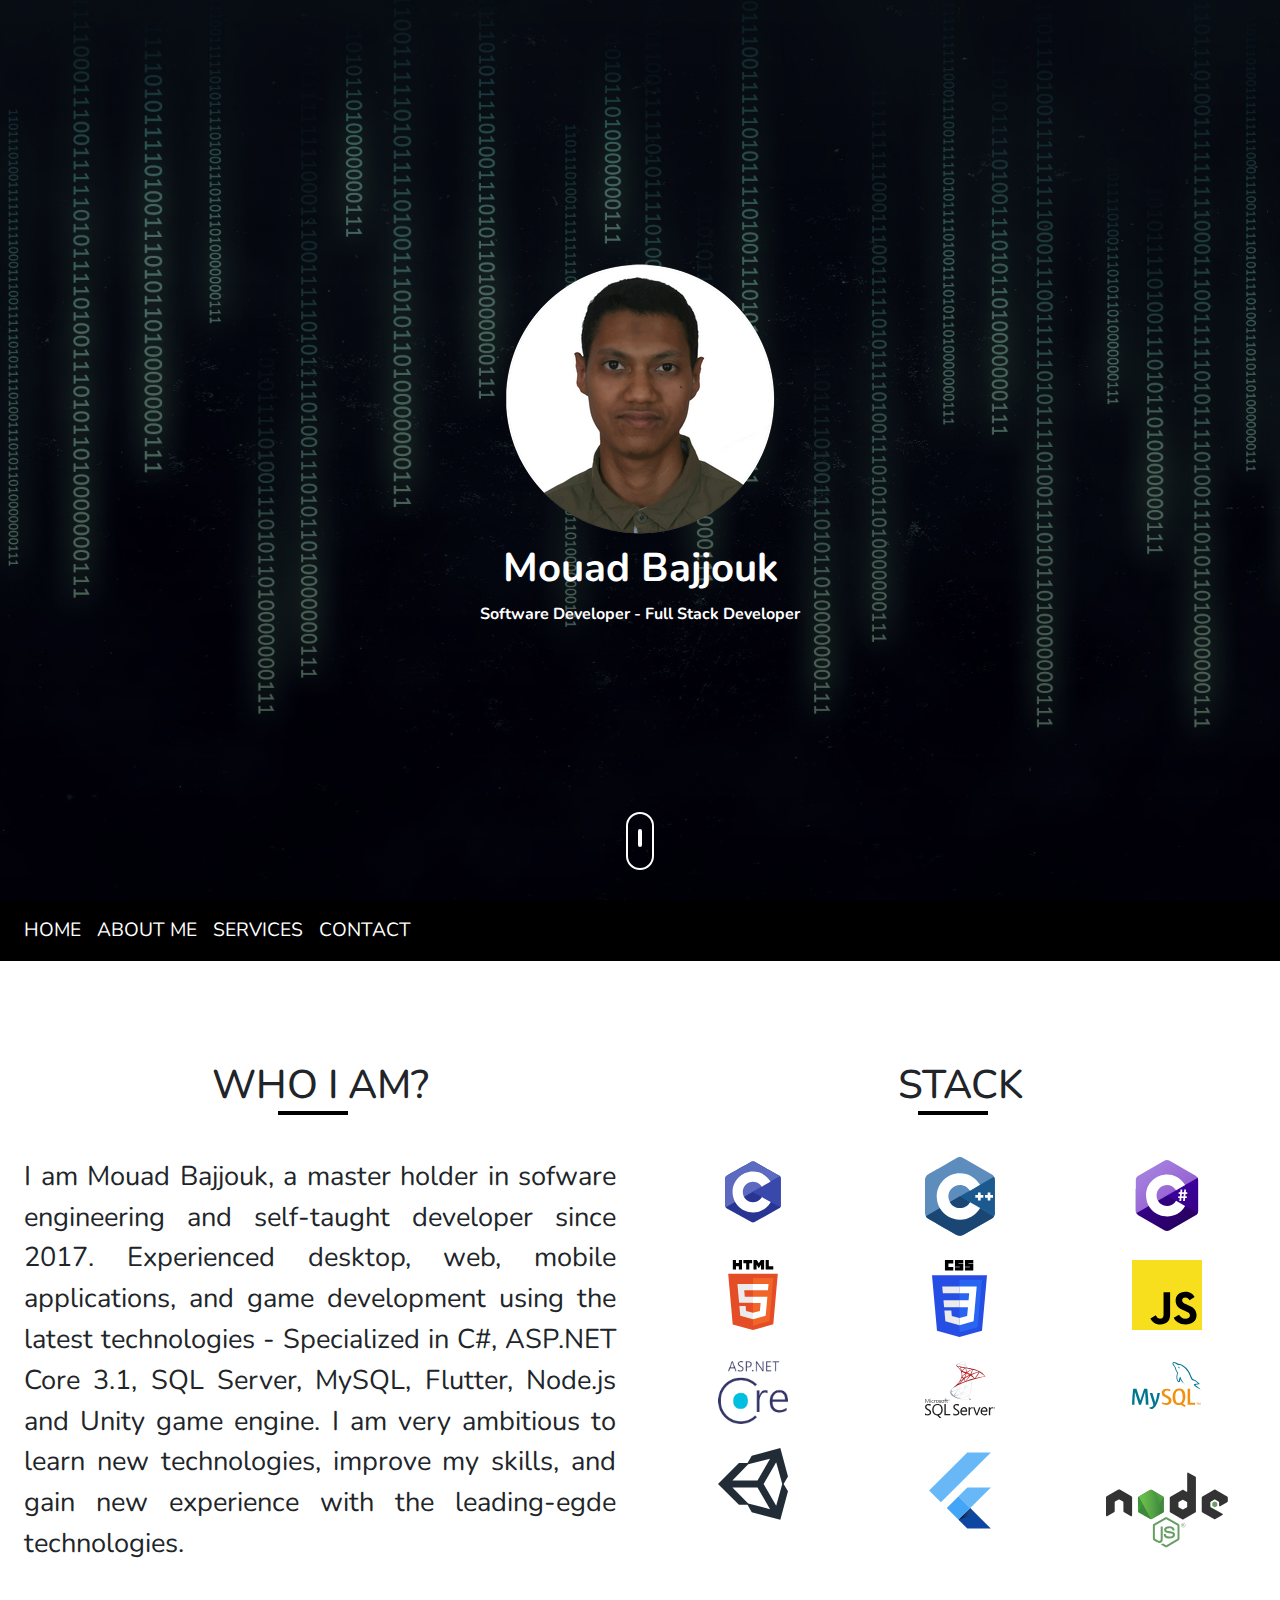
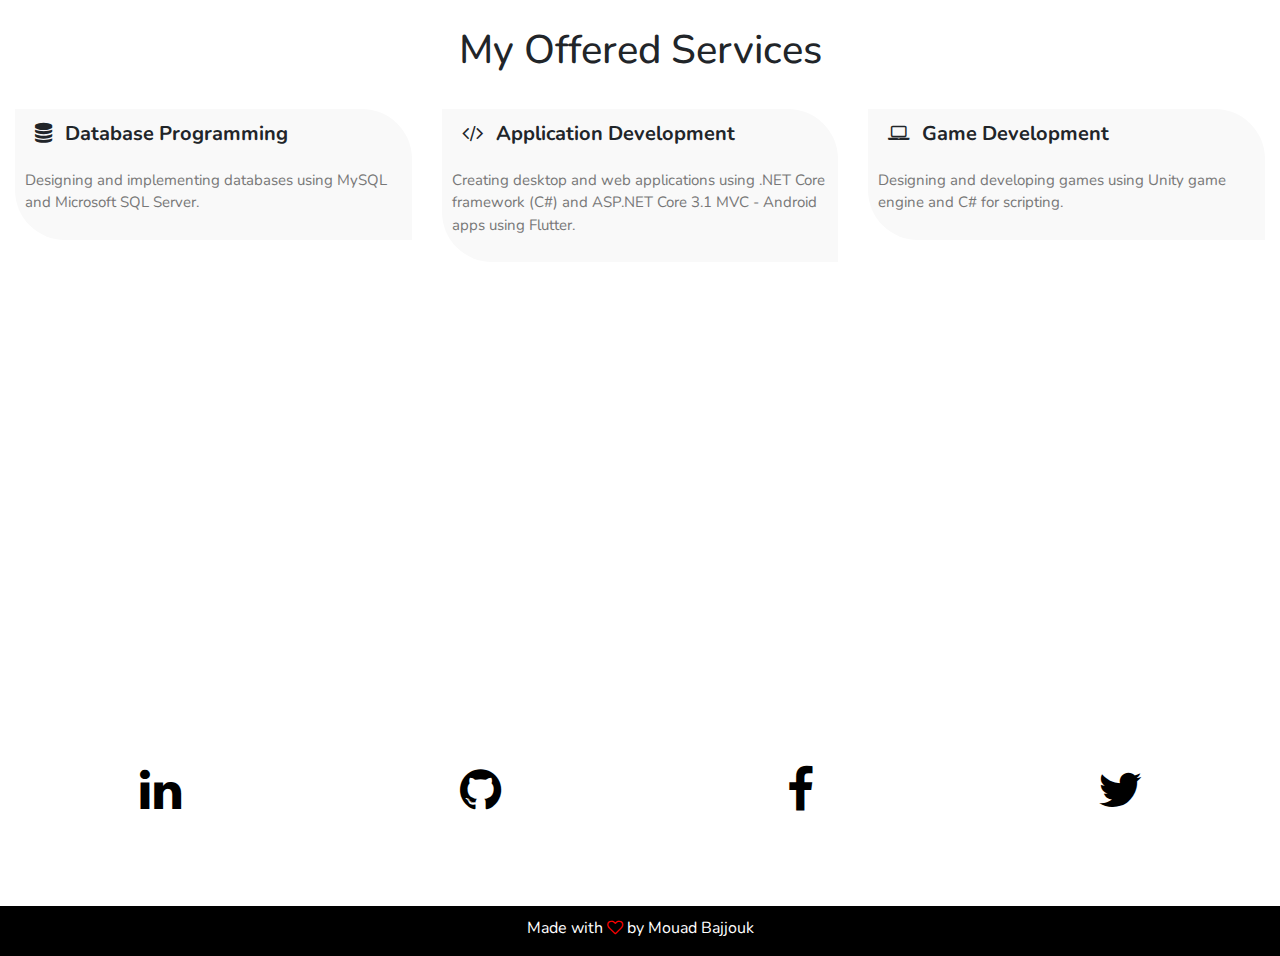
==== commit 277920e3: "stack update" ====
--- a/index.html
+++ b/index.html
@@ -1 +1,167 @@
-<!DOCTYPE html><html lang="en"><head><meta charset="utf-8" /><title>My Resume</title><link href="https://fonts.googleapis.com/css2?family=Nunito&display=swap" rel="stylesheet" /><link rel="icon" href="img/icon.png" /><meta name="description" content="Mouad Bajjouk portfolio. A desktop and web application developer. Works also as a game developer using Unity engine." /><meta name="keywords" content="C, C++, C#, HTML, CSS, JavaScript, ASP.NET, ASP.NET Core, ASP.NET Core MVC, Microsoft SQL Server, MySQL, Unity" /><meta name="author" content="Mouad Bajjouk" /><meta name="viewport" content="width=device-width, initial-scale=1.0" /><link rel="stylesheet" type="text/css" href="style.css" /><link rel="stylesheet" type="text/css" href="https://stackpath.bootstrapcdn.com/bootstrap/4.4.1/css/bootstrap.min.css" /> <script src="https://code.jquery.com/jquery-3.4.1.slim.min.js"></script> <script src="https://cdn.jsdelivr.net/npm/popper.js@1.16.0/dist/umd/popper.min.js"></script> <script src="https://stackpath.bootstrapcdn.com/bootstrap/4.4.1/js/bootstrap.min.js"></script> <link rel="stylesheet" type="text/css" href="https://stackpath.bootstrapcdn.com/font-awesome/4.7.0/css/font-awesome.min.css" /><link href="https://fonts.googleapis.com/css2?family=Nunito&display=swap" rel="stylesheet" /></head><body> <section id="header"><div class="container-fluid text-center"><div class="user-box"> <img class="img-fluid" src="img/profile.png"/><h1>Mouad Bajjouk</h1><p>Software Developer - Full Stack Developer</p></div></div><div class="scroll-btn"><div class="scroll-bar"> <a href="#about"><span> </span></a></div></div> </section> <section id="user-info"><div class="nav-bar"> <nav class="navbar navbar-expand-lg"> <button class="navbar-toggler" type="button" data-toggle="collapse" data-target="#navbarSupportedContent" aria-controls="navbarSupportedContent" aria-expanded="false" aria-label="Toggle navigation"> <i class="fa fa-bars"></i> </button><div class="collapse navbar-collapse" id="navbarSupportedContent"><ul class="navbar-nav"><li class="nav-item"><a class="nav-link" href="#top">HOME</a></li><li class="nav-item"><a class="nav-link" href="#about">ABOUT ME</a></li><li class="nav-item"><a class="nav-link" href="#services">SERVICES</a></li><li class="nav-item"><a class="nav-link" href="#contact">CONTACT</a></li></ul></div> </nav></div><div class="about container-fluid" id="about"><div class="row"><div class="col-12 col-md-6 px-4"><h1 class="text-center line">WHO I AM?</h1><p class="text-justify mt-5" style="font-size: 1.7rem;"> I am Mouad Bajjouk, a master holder in sofware engineering and self-taught developer since 2017. Experienced desktop, web application, and game development using the latest technologies - Specialized in C#, ASP.NET Core 3.1, SQL Server, MySQL, and Unity game engine. I am very ambitious to learn new technologies, improve my skills, and gain new experience with the leading-egde technologies.</p></div><div class="col-12 col-md-6 px-4"><h1 class="text-center line">STACK</h1><center><div class="row mt-5 pb-4"><div class="pb-4 col-6 col-md-4"><img class="img-fluid stack" src="img/svg/c-programming.svg" /></div><div class="pb-4 col-6 col-md-4"><img class="img-fluid stack" src="img/svg/c-logo-svg-vector.svg" /></div><div class="pb-4 col-6 col-md-4"><img class="img-fluid stack" src="img/svg/C_Sharp_logo.svg" /></div><div class="pb-4 col-6 col-md-4"><img class="img-fluid stack" src="img/svg/HTML5%20Logo.svg" /></div><div class="pb-4 col-6 col-md-4"><img class="img-fluid stack" src="img/svg/CSS3_logo_and_wordmark.svg" style="width: 55px;" /></div><div class="pb-4 col-6 col-md-4"><img class="img-fluid stack" src="img/svg/Unofficial_JavaScript_logo_2.svg" /></div><div class="pb-4 col-6 col-md-4"><img class="img-fluid stack" src="img/svg/pngwing.com.png" /></div><div class="col-6 col-md-4"><img class="img-fluid stack" src="img/svg/microsoft-sql-server.svg" /></div><div class="col-6 col-md-4"><img class="img-fluid stack" src="img/svg/mysql-7.svg" /></div><div class="col-6 col-md-4"><img class="img-fluid stack" src="img/svg/unity-seeklogo.com.svg" /></div></div></center></div></div></div><div class="services" id="services" style="margin-top: 10rem;"><div class="container-fluid"><h1 class="text-center">My Offered Services</h1><div class="row"><div class="col-md-4"><div class="service-box"> <i class="fa fa-database"></i><span>Database Programming</span><p>Designing and implementing databases using MySQL and Microsoft SQL Server.</p></div></div><div class="col-md-4"><div class="service-box"> <i class="fa fa-code"></i><span>Application Development</span><p>Creating desktop and web applications using .NET Core framework (C#) and ASP.NET Core 3.1 MVC.</p></div></div><div class="col-md-4"><div class="service-box"> <i class="fa fa-laptop"></i><span>Game Development</span><p>Designing and developing games using Unity game engine and C# for scripting.</p></div></div></div></div></div><div class="contact" id="contact"><div class="container-fluid text-center"><h1>Contact Me</h1><div class="row"><div class="col-md-4"> <i class="fa fa-phone"></i><p> +212 648643397<br /> +60 1423557506</p></div><div class="col-md-4"> <i class="fa fa-envelope"></i><p>mouad.baj@gmail.com</p></div><div class="col-md-4"> <i class="fa fa-paperclip"></i><p><a href="form.html" class="nav-link" style="text-decoration: underline;">Form</a></p></div></div> <a href="files/CV Final - ex web.pdf"> <button type="button" class="btn btn-primary"><i class="fa fa-download"></i>Resume</button> </a> <a href="https://www.linkedin.com/in/mouadbajjouk/" target="_blank"> <button type="button" class="btn btn-primary"><i class="fa fa-rocket"></i>Hire Me!</button> </a></div><div class="container-fluid text-center" style="margin-top: 3rem;"><div class="row"><div class="col-3 col-sm-3"> <a href="https://www.linkedin.com/in/mouadbajjouk/" target="_blank"> <button class="social-btn"><i class="fa fa-linkedin" style="font-size: 3rem;"></i></button> </a></div><div class="col-3 col-sm-3"> <a href="https://github.com/mouadbajjouk" target="_blank"> <button class="social-btn"><i class="fa fa-github" style="font-size: 3rem;"></i></button> </a></div><div class="col-3 col-sm-3"> <a href="https://www.facebook.com/mouad.bajjouk/" target="_blank"> <button class="social-btn"><i class="fa fa-facebook" style="font-size: 3rem;"></i></button> </a></div><div class="col-3 col-sm-3"> <a href="https://twitter.com/mouad_baj" target="_blank"> <button class="social-btn"><i class="fa fa-twitter" style="font-size: 3rem;"></i></button> </a></div></div></div><div class="footer text-center"><p>Made with <i class="fa fa-heart-o"></i> by Mouad Bajjouk</p></div></div> </section> <script src="smooth-scroll.js"></script> <script>var scroll=new SmoothScroll('a[href*="#"]');</script> </body></html>+<!DOCTYPE html>
+<html lang="en">
+    <head>
+        <meta charset="utf-8" />
+        <title>My Resume</title>
+        <link href="https://fonts.googleapis.com/css2?family=Nunito&display=swap" rel="stylesheet" />
+        <link rel="icon" href="img/icon.png" />
+        <meta name="description" content="Mouad Bajjouk portfolio. A desktop and web application developer. Works also as a game developer using Unity engine." />
+        <meta name="keywords" content="C, C++, C#, HTML, CSS, JavaScript, ASP.NET, ASP.NET Core, ASP.NET Core MVC, Microsoft SQL Server, MySQL, Unity" />
+        <meta name="author" content="Mouad Bajjouk" />
+        <meta name="viewport" content="width=device-width, initial-scale=1.0" />
+        <link rel="stylesheet" type="text/css" href="style.css" />
+        <link rel="stylesheet" type="text/css" href="https://stackpath.bootstrapcdn.com/bootstrap/4.4.1/css/bootstrap.min.css" />
+        <script src="https://code.jquery.com/jquery-3.4.1.slim.min.js"></script>
+        <script src="https://cdn.jsdelivr.net/npm/popper.js@1.16.0/dist/umd/popper.min.js"></script>
+        <script src="https://stackpath.bootstrapcdn.com/bootstrap/4.4.1/js/bootstrap.min.js"></script>
+        <link rel="stylesheet" type="text/css" href="https://stackpath.bootstrapcdn.com/font-awesome/4.7.0/css/font-awesome.min.css" />
+        <link href="https://fonts.googleapis.com/css2?family=Nunito&display=swap" rel="stylesheet" />
+    </head>
+    <body>
+        <section id="header">
+            <div class="container-fluid text-center">
+                <div class="user-box">
+                    <img class="img-fluid" src="img/profile.png" />
+                    <h1>Mouad Bajjouk</h1>
+                    <p>Software Developer - Full Stack Developer</p>
+                </div>
+            </div>
+            <div class="scroll-btn">
+                <div class="scroll-bar">
+                    <a href="#about"><span> </span></a>
+                </div>
+            </div>
+        </section>
+        <section id="user-info">
+            <div class="nav-bar">
+                <nav class="navbar navbar-expand-lg">
+                    <button class="navbar-toggler" type="button" data-toggle="collapse" data-target="#navbarSupportedContent" aria-controls="navbarSupportedContent" aria-expanded="false" aria-label="Toggle navigation">
+                        <i class="fa fa-bars"></i>
+                    </button>
+                    <div class="collapse navbar-collapse" id="navbarSupportedContent">
+                        <ul class="navbar-nav">
+                            <li class="nav-item"><a class="nav-link" href="#top">HOME</a></li>
+                            <li class="nav-item"><a class="nav-link" href="#about">ABOUT ME</a></li>
+                            <li class="nav-item"><a class="nav-link" href="#services">SERVICES</a></li>
+                            <li class="nav-item"><a class="nav-link" href="#contact">CONTACT</a></li>
+                        </ul>
+                    </div>
+                </nav>
+            </div>
+            <div class="about container-fluid" id="about">
+                <div class="row">
+                    <div class="col-12 col-md-6 px-4">
+                        <h1 class="text-center line">WHO I AM?</h1>
+                        <p class="text-justify mt-5" style="font-size: 1.7rem;">
+                            I am Mouad Bajjouk, a master holder in sofware engineering and self-taught developer since 2017. Experienced desktop, web, mobile applications, and game development using the latest technologies - Specialized in C#,
+                            ASP.NET Core 3.1, SQL Server, MySQL, Flutter, Node.js and Unity game engine. I am very ambitious to learn new technologies, improve my skills, and gain new experience with the leading-egde technologies.
+                        </p>
+                    </div>
+                    <div class="col-12 col-md-6 px-4">
+                        <h1 class="text-center line">STACK</h1>
+                        <center>
+                            <div class="row mt-5 pb-4">
+                                <div class="pb-4 col-6 col-md-4"><img class="img-fluid stack" src="img/svg/c-programming.svg" /></div>
+                                <div class="pb-4 col-6 col-md-4"><img class="img-fluid stack" src="img/svg/c-logo-svg-vector.svg" /></div>
+                                <div class="pb-4 col-6 col-md-4"><img class="img-fluid stack" src="img/svg/C_Sharp_logo.svg" /></div>
+                                <div class="pb-4 col-6 col-md-4"><img class="img-fluid stack" src="img/svg/HTML5%20Logo.svg" /></div>
+                                <div class="pb-4 col-6 col-md-4"><img class="img-fluid stack" src="img/svg/CSS3_logo_and_wordmark.svg" style="width: 55px;" /></div>
+                                <div class="pb-4 col-6 col-md-4"><img class="img-fluid stack" src="img/svg/Unofficial_JavaScript_logo_2.svg" /></div>
+                                <div class="pb-4 col-6 col-md-4"><img class="img-fluid stack" src="img/svg/pngwing.com.png" /></div>
+                                <div class="col-6 col-md-4"><img class="img-fluid stack" src="img/svg/microsoft-sql-server.svg" /></div>
+                                <div class="col-6 col-md-4"><img class="img-fluid stack" src="img/svg/mysql-7.svg" /></div>
+                                <div class="col-6 col-md-4"><img class="img-fluid stack" src="img/svg/unity-seeklogo.com.svg" /></div>
+                                <div class="col-6 col-md-4"><img class="img-fluid stack" src="img/svg/flutter_logo.svg" /></div>
+                                <div class="col-6 col-md-4"><img class="img-fluid stack" style="width: 70%;" src="img/svg/nodejs-new-pantone-black.svg" /></div>
+                            </div>
+                        </center>
+                    </div>
+                </div>
+            </div>
+            <div class="services" id="services" style="margin-top: 10rem;">
+                <div class="container-fluid">
+                    <h1 class="text-center">My Offered Services</h1>
+                    <div class="row">
+                        <div class="col-md-4">
+                            <div class="service-box">
+                                <i class="fa fa-database"></i><span>Database Programming</span>
+                                <p>Designing and implementing databases using MySQL and Microsoft SQL Server.</p>
+                            </div>
+                        </div>
+                        <div class="col-md-4">
+                            <div class="service-box">
+                                <i class="fa fa-code"></i><span>Application Development</span>
+                                <p>Creating desktop and web applications using .NET Core framework (C#) and ASP.NET Core 3.1 MVC - Android apps using Flutter.</p>
+                            </div>
+                        </div>
+                        <div class="col-md-4">
+                            <div class="service-box">
+                                <i class="fa fa-laptop"></i><span>Game Development</span>
+                                <p>Designing and developing games using Unity game engine and C# for scripting.</p>
+                            </div>
+                        </div>
+                    </div>
+                </div>
+            </div>
+            <div class="contact" id="contact">
+                <div class="container-fluid text-center">
+                    <h1>Contact Me</h1>
+                    <div class="row">
+                        <div class="col-md-4">
+                            <i class="fa fa-phone"></i>
+                            <p>
+                                +212 648643397<br />
+                                +60 1423557506
+                            </p>
+                        </div>
+                        <div class="col-md-4">
+                            <i class="fa fa-envelope"></i>
+                            <p>mouad.baj@gmail.com</p>
+                        </div>
+                        <div class="col-md-4">
+                            <i class="fa fa-paperclip"></i>
+                            <p><a href="form.html" class="nav-link" style="text-decoration: underline;">Contact Me!</a></p>
+                        </div>
+                    </div>
+                    <a href="files/CV Final - ex web.pdf">
+                        <button type="button" class="btn btn-primary"><i class="fa fa-download"></i>Resume</button>
+                    </a>
+                    <a href="https://www.linkedin.com/in/mouadbajjouk/" target="_blank">
+                        <button type="button" class="btn btn-primary"><i class="fa fa-rocket"></i>Hire Me!</button>
+                    </a>
+                </div>
+                <div class="container-fluid text-center" style="margin-top: 3rem;">
+                    <div class="row">
+                        <div class="col-3 col-sm-3">
+                            <a href="https://www.linkedin.com/in/mouadbajjouk/" target="_blank">
+                                <button class="social-btn"><i class="fa fa-linkedin" style="font-size: 3rem;"></i></button>
+                            </a>
+                        </div>
+                        <div class="col-3 col-sm-3">
+                            <a href="https://github.com/mouadbajjouk" target="_blank">
+                                <button class="social-btn"><i class="fa fa-github" style="font-size: 3rem;"></i></button>
+                            </a>
+                        </div>
+                        <div class="col-3 col-sm-3">
+                            <a href="https://www.facebook.com/mouad.bajjouk/" target="_blank">
+                                <button class="social-btn"><i class="fa fa-facebook" style="font-size: 3rem;"></i></button>
+                            </a>
+                        </div>
+                        <div class="col-3 col-sm-3">
+                            <a href="https://twitter.com/mouad_baj" target="_blank">
+                                <button class="social-btn"><i class="fa fa-twitter" style="font-size: 3rem;"></i></button>
+                            </a>
+                        </div>
+                    </div>
+                </div>
+                <div class="footer text-center">
+                    <p>Made with <i class="fa fa-heart-o"></i> by Mouad Bajjouk</p>
+                </div>
+            </div>
+        </section>
+        <script src="smooth-scroll.js"></script>
+        <script>
+            var scroll = new SmoothScroll('a[href*="#"]');
+        </script>
+    </body>
+</html>